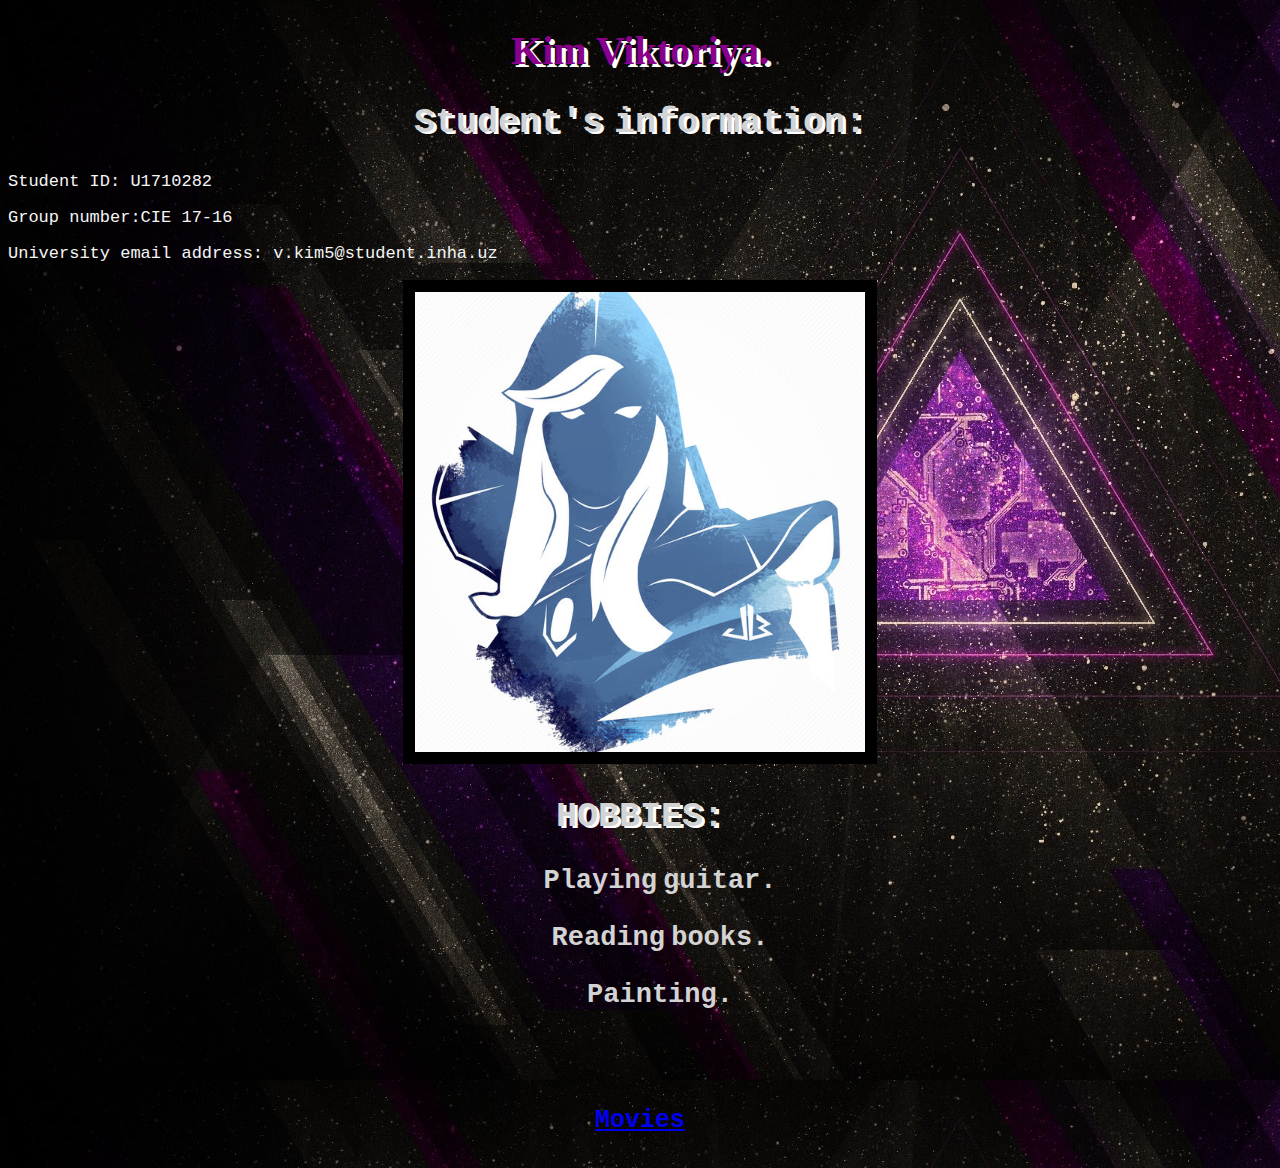
==== index.html @ c90420fd "Initial commit" ====
<!DOCTYPE html>
<html>
<head>
<link rel="stylesheet" type="text/css" href="stylesheet.css">
<title>My page</title>
</head>
<body style="background-image:url('minimalizm_treugolnik_linii_ottenki_20332_1920x1080.jpg')">
<h1 style=" text-align:center;color:DarkMagenta;">Kim Viktoriya.</h1>
<p><h2>Student's information:</h2></p>
<p>Student ID: U1710282 </p>
<p>Group number:CIE 17-16 </p>
<p>University email address: v.kim5@student.inha.uz</p>
<center><img src="tx.jpg" width="450" height="460" border="12"></center>
<p style="color:DarkViolet;"><h2><b> HOBBIES: </b></h2></p>
<ul>
  <li><h3>Playing guitar.</h3></li>
  <li><h3>Reading books.</h3></li>
  <li><h3>Painting.</h3></li>
</ul>
<br/><br/>
<center><h4><a href="file:///C:/Users/User/Desktop/it/movies.html">Movies</a></h4></center>
</body>
</html>
---- stylesheet.css ----
body {
    background-color:#202020;;
}

h1 {
	font-size: 40px;
	text-shadow: 4px 3px #FFFFFF;
    color: #F5F5F5;
    text-align: center;
	
}
h2 {
	font-size: 35px;
	font-family: Courier New;
	text-shadow: 3px 2px #FFFFFF;
    color: #D3D3D3;
    text-align: center;
	word-spacing: -10px;
	
}
h3 {
	font-size: 27px;
	font-family: Courier New;
    color: #D3D3D3;
    text-align: center;
	word-spacing: -10px;
}
h4 {
	font-size: 25px;
	font-family: Courier New;
    color: #D3D3D3;
    text-align: center;
	word-spacing: 5px;
}

p {
    font-family: Courier New;
    font-size: 17px;
	color: #F5F5F5;
}
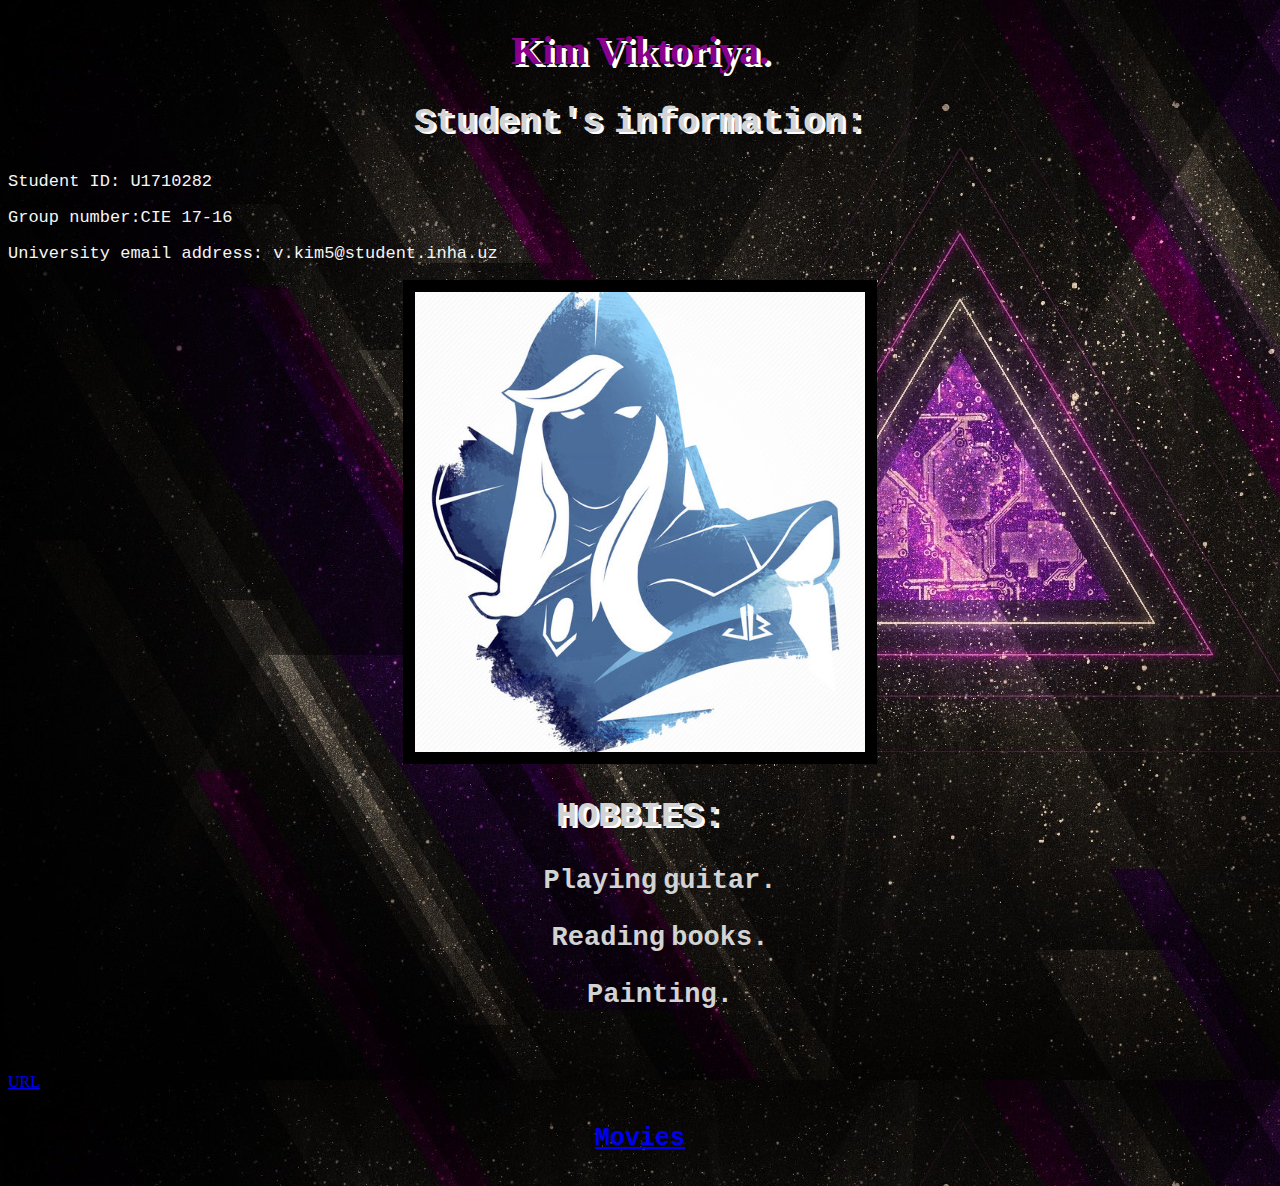
==== commit e5167538: "Vika" ====
--- a/index.html
+++ b/index.html
@@ -18,6 +18,7 @@
   <li><h3>Painting.</h3></li>
 </ul>
 <br/><br/>
-<center><h4><a href="file:///C:/Users/User/Desktop/it/movies.html">Movies</a></h4></center>
+<a href="https://u1710282.github.io/index.html">URL</a>
+<center><h4><a href="movies.html">Movies</a></h4></center>
 </body>
 </html>
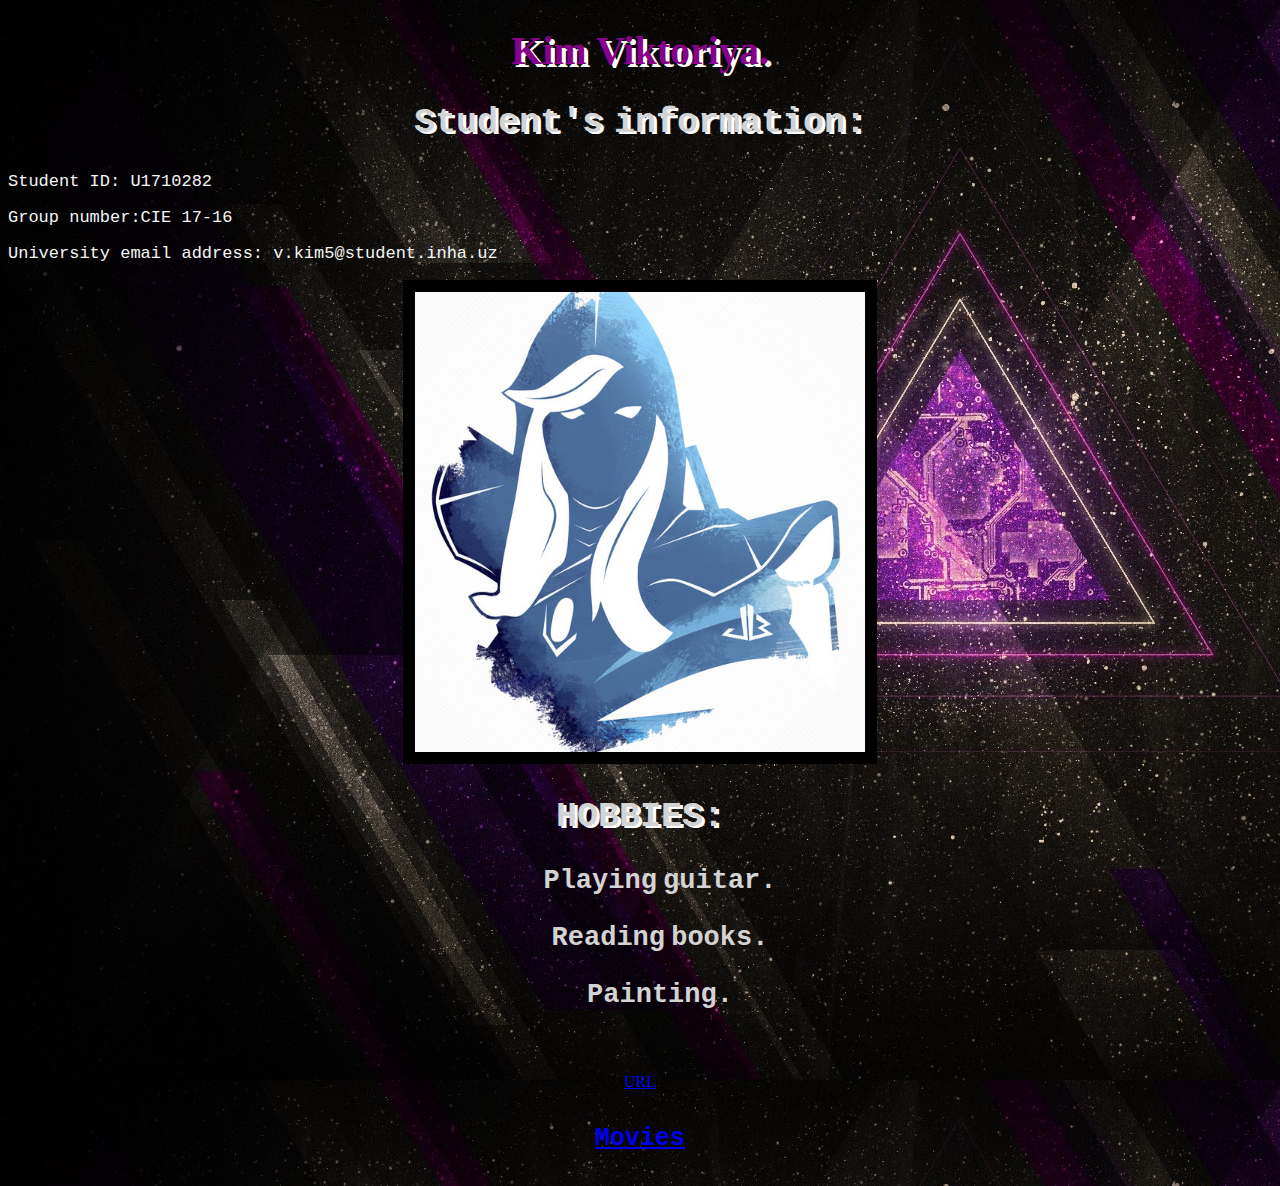
==== commit 2d2d0992: "Vika!" ====
--- a/index.html
+++ b/index.html
@@ -18,7 +18,7 @@
   <li><h3>Painting.</h3></li>
 </ul>
 <br/><br/>
-<a href="https://u1710282.github.io/index.html">URL</a>
+<center><a href="https://u1710282.github.io/index.html">URL</a></center>
 <center><h4><a href="movies.html">Movies</a></h4></center>
 </body>
 </html>
